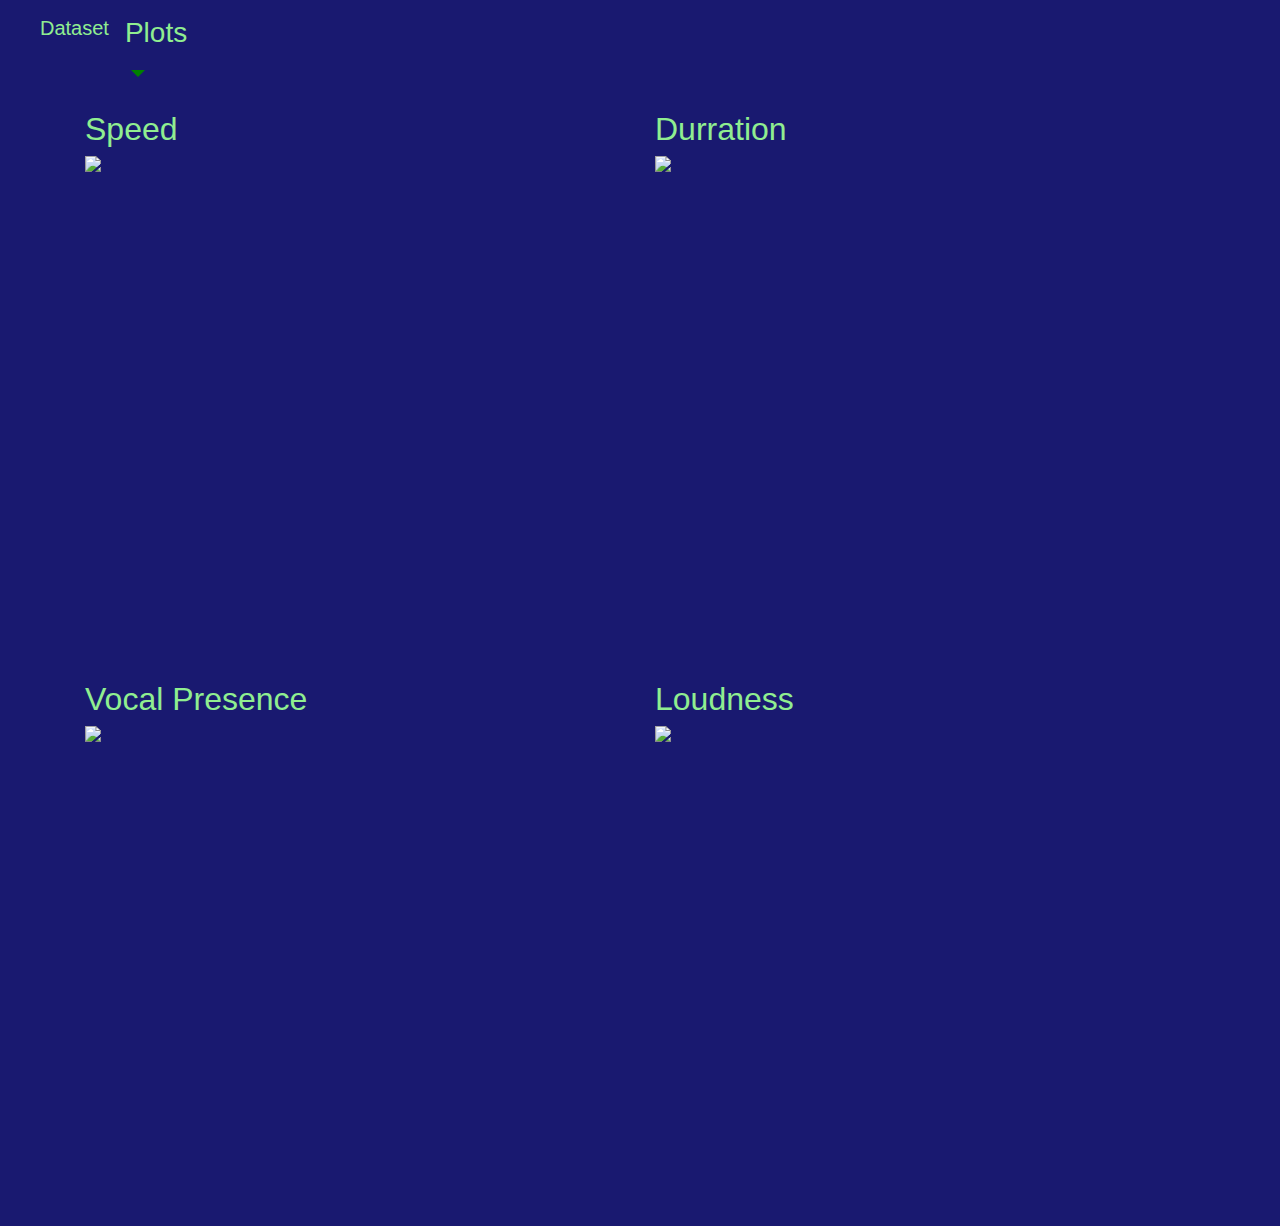
==== compare.html @ e44aa4c6 "formatting" ====
<!DOCTYPE html>
<html>
    <head>
        <meta charset="UTF-8">
        <title>Popular Songs Data Analysis</title>
        <link rel="stylesheet" href="https://stackpath.bootstrapcdn.com/bootstrap/4.3.1/css/bootstrap.min.css" integrity="sha384-ggOyR0iXCbMQv3Xipma34MD+dH/1fQ784/j6cY/iJTQUOhcWr7x9JvoRxT2MZw1T" crossorigin="anonymous">
        
        <script src="https://code.jquery.com/jquery-3.3.1.slim.min.js" integrity="sha384-q8i/X+965DzO0rT7abK41JStQIAqVgRVzpbzo5smXKp4YfRvH+8abtTE1Pi6jizo" crossorigin="anonymous"></script>
        <script src="https://cdnjs.cloudflare.com/ajax/libs/popper.js/1.14.7/umd/popper.min.js" integrity="sha384-UO2eT0CpHqdSJQ6hJty5KVphtPhzWj9WO1clHTMGa3JDZwrnQq4sF86dIHNDz0W1" crossorigin="anonymous"></script>
        <script src="https://stackpath.bootstrapcdn.com/bootstrap/4.3.1/js/bootstrap.min.js" integrity="sha384-JjSmVgyd0p3pXB1rRibZUAYoIIy6OrQ6VrjIEaFf/nJGzIxFDsf4x0xIM+B07jRM" crossorigin="anonymous"></script>
      
        <link rel="stylesheet" href="style.css">
      </head>
      <nav class="navbar navbar-expand-lg navbar-light bg-light navbar-custom" id = "header-bar">
            <a class="navbar-brand" href="#"></a>
            <button class="navbar-toggler" type="button" data-toggle="collapse" data-target="#navbarSupportedContent" aria-controls="navbarSupportedContent" aria-expanded="false" aria-label="Toggle navigation">
              <span class="navbar-toggler-icon"></span>
            </button>
        
            <div class="collapse navbar-collapse" id="navbarSupportedContent">
              <ul class="navbar-nav mr-auto">
                <li class="nav-item active">
                  <a class="nav-link" href="#"><h5>Dataset</h5> <span class="sr-only">(current)</span></a>
                </li>
                
                  
                </li>
                <li class="nav-item dropdown">
                  <a class="nav-link dropdown-toggle" href="#" id="navbarDropdown" role="button" data-toggle="dropdown" aria-haspopup="true" aria-expanded="false"> <h3>Plots</h3>
                  </a>
                  <div class="dropdown-menu" aria-labelledby="navbarDropdown">
                      <a class="dropdown-item" href="/Users/roayahelal/Desktop/COLUMBIA UNIVERSITY/WEEK 11/Homework/web-design/graph bpm.html">BPM (Speed)</a>
                      <a class="dropdown-item" href="/Users/roayahelal/Desktop/COLUMBIA UNIVERSITY/WEEK 11/Homework/web-design/graph db.html">dB (Loudness)</a>
                      <a class="dropdown-item" href="/Users/roayahelal/Desktop/COLUMBIA UNIVERSITY/WEEK 11/Homework/web-design/graph dur.html">Duration</a>
                      <a class="dropdown-item" href="/Users/roayahelal/Desktop/COLUMBIA UNIVERSITY/WEEK 11/Homework/web-design/graph spch.html">Vocals</a>
  
                    <div class="dropdown-divider"></div>
                    <a class="dropdown-item" href="#">Plots Comparsions</a>
                  </div>
                </li>
                <li class="nav-item">
                  <a class="nav-link disabled" href="#" tabindex="-1" aria-disabled="true"></a>
                </li>
              </ul>
              </form>
            </div>
          </nav> 
      <body>
          <div class="container">
              <div class="row">
                  <div class="col-xl-6">
                      <h2 class = 'comp-page-title'> Speed</h2>
                        <a  href = '/Users/roayahelal/Desktop/COLUMBIA UNIVERSITY/WEEK 11/Homework/web-design/graph bpm.html' target = "_blank"><img class = "compare-img" src='/Users/roayahelal/Desktop/COLUMBIA UNIVERSITY/WEEK 11/Homework/web-design/resources/bpm.png'> </a> 
                        </div>
                        <div class="col-xl-6">
                            <h2 class = 'comp-page-title'> Durration</h2>
                            <a  href = '/Users/roayahelal/Desktop/COLUMBIA UNIVERSITY/WEEK 11/Homework/web-design/graph dur.html' target = "_blank"><img class = "compare-img" src='/Users/roayahelal/Desktop/COLUMBIA UNIVERSITY/WEEK 11/Homework/web-design/resources/dur.png'> </a> 
                          </div></div>
                          <div class="row">
                          <div class="col-xl-6">
                          </br>
                              <h2 class = 'comp-page-title'> Vocal Presence</h2>
                                <a  href = '/Users/roayahelal/Desktop/COLUMBIA UNIVERSITY/WEEK 11/Homework/web-design/graph spch.html' target = "_blank"><img class = "compare-img"  src='/Users/roayahelal/Desktop/COLUMBIA UNIVERSITY/WEEK 11/Homework/web-design/resources/spch.png'> </a> 
                              </div><div class="col-xl-6">
                            </br>
                                  <h2 class = 'comp-page-title'> Loudness</h2>
                                <a  href = '/Users/roayahelal/Desktop/COLUMBIA UNIVERSITY/WEEK 11/Homework/web-design/graph db.html' target = "_blank"><img class = "compare-img"  src='/Users/roayahelal/Desktop/COLUMBIA UNIVERSITY/WEEK 11/Homework/web-design/resources/db.png'> </a> 
                              </div></div></div></div>
                </div>
                </body>
---- style.css ----
body {background-color:midnightblue}
h1 {text-align: center;}
h4 {text-align: justify;}
h5 {color:lightgreen;}
h3 {color:lightgreen !important;}
img {max-block-size: 229px;}
ul {border: midnightblue;}
li{color:lightgreen;}
tr{color: rgb(0, 0, 0);}
.jumbotron {color: rgb(0, 0, 0)}
#navbarDropdown {font-size: x-large; color: green; font-display:block ;}
.navbar-custom {background-color: midnightblue !important;}
.nav-link {color:lightgreen}
#navbarSupportedContent {color: lightgreen;}
.graph-page-img {width: 100%; max-block-size: 1000px;}
.spotify-img {width:100%;max-block-size:500px;}
#graph-paragraph {font-size: xx-large; color:lightgreen; font-display: block; margin-block: auto;}
.selected-graph {border: 5px solid black;}
.compare-img {flex-wrap: inherit; max-width: 100%; min-block-size: 500px;}
.vis-page-title {font-size: 30 ;color: lightgreen}
.comp-page-title {font-size: 10; text-align:justify; color: lightgreen; font-variant-position: bottom;}
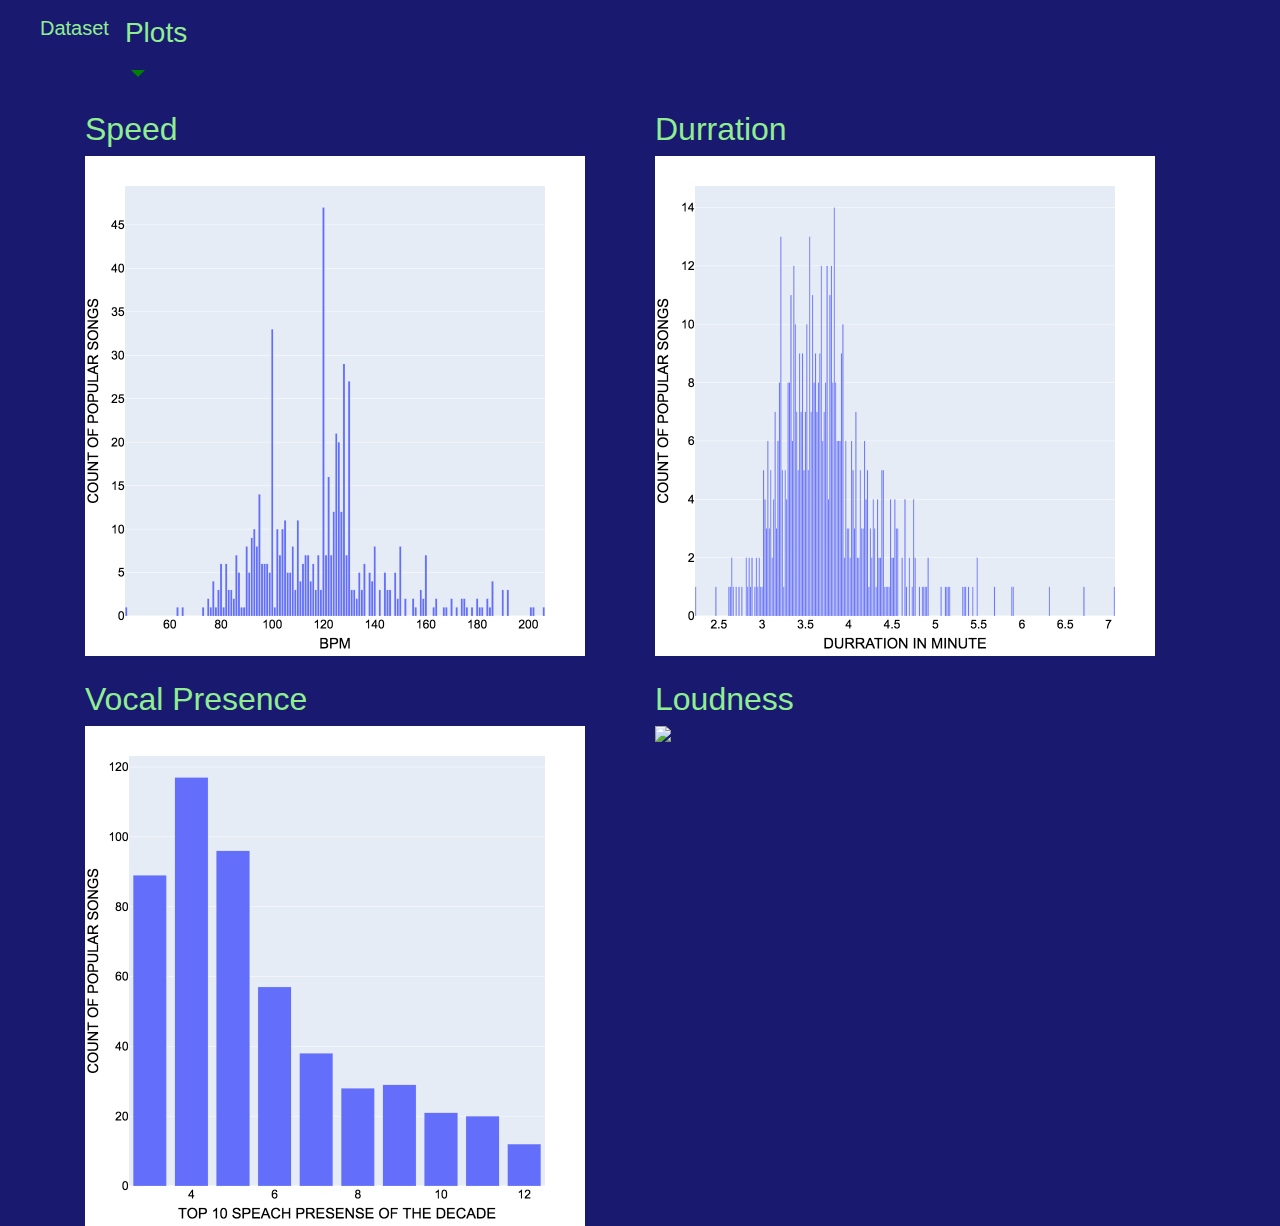
==== commit 0a57417e: "links updates" ====
--- a/compare.html
+++ b/compare.html
@@ -20,7 +20,7 @@
             <div class="collapse navbar-collapse" id="navbarSupportedContent">
               <ul class="navbar-nav mr-auto">
                 <li class="nav-item active">
-                  <a class="nav-link" href="#"><h5>Dataset</h5> <span class="sr-only">(current)</span></a>
+                  <a class="nav-link" href="data.html"><h5>Dataset</h5> <span class="sr-only">(current)</span></a>
                 </li>
                 
                   
@@ -29,10 +29,10 @@
                   <a class="nav-link dropdown-toggle" href="#" id="navbarDropdown" role="button" data-toggle="dropdown" aria-haspopup="true" aria-expanded="false"> <h3>Plots</h3>
                   </a>
                   <div class="dropdown-menu" aria-labelledby="navbarDropdown">
-                      <a class="dropdown-item" href="/Users/roayahelal/Desktop/COLUMBIA UNIVERSITY/WEEK 11/Homework/web-design/graph bpm.html">BPM (Speed)</a>
-                      <a class="dropdown-item" href="/Users/roayahelal/Desktop/COLUMBIA UNIVERSITY/WEEK 11/Homework/web-design/graph db.html">dB (Loudness)</a>
-                      <a class="dropdown-item" href="/Users/roayahelal/Desktop/COLUMBIA UNIVERSITY/WEEK 11/Homework/web-design/graph dur.html">Duration</a>
-                      <a class="dropdown-item" href="/Users/roayahelal/Desktop/COLUMBIA UNIVERSITY/WEEK 11/Homework/web-design/graph spch.html">Vocals</a>
+                      <a class="dropdown-item" href="graph bpm.html">BPM (Speed)</a>
+                      <a class="dropdown-item" href="graph db.html">dB (Loudness)</a>
+                      <a class="dropdown-item" href="graph dur.html">Duration</a>
+                      <a class="dropdown-item" href="graph spch.html">Vocals</a>
   
                     <div class="dropdown-divider"></div>
                     <a class="dropdown-item" href="#">Plots Comparsions</a>
@@ -50,21 +50,21 @@
               <div class="row">
                   <div class="col-xl-6">
                       <h2 class = 'comp-page-title'> Speed</h2>
-                        <a  href = '/Users/roayahelal/Desktop/COLUMBIA UNIVERSITY/WEEK 11/Homework/web-design/graph bpm.html' target = "_blank"><img class = "compare-img" src='/Users/roayahelal/Desktop/COLUMBIA UNIVERSITY/WEEK 11/Homework/web-design/resources/bpm.png'> </a> 
+                        <a  href = 'graph bpm.html' ><img class = "compare-img" src='resources/bpm.png'> </a> 
                         </div>
                         <div class="col-xl-6">
                             <h2 class = 'comp-page-title'> Durration</h2>
-                            <a  href = '/Users/roayahelal/Desktop/COLUMBIA UNIVERSITY/WEEK 11/Homework/web-design/graph dur.html' target = "_blank"><img class = "compare-img" src='/Users/roayahelal/Desktop/COLUMBIA UNIVERSITY/WEEK 11/Homework/web-design/resources/dur.png'> </a> 
+                            <a  href = 'graph dur.html' ><img class = "compare-img" src='resources/dur.png'> </a> 
                           </div></div>
                           <div class="row">
                           <div class="col-xl-6">
                           </br>
                               <h2 class = 'comp-page-title'> Vocal Presence</h2>
-                                <a  href = '/Users/roayahelal/Desktop/COLUMBIA UNIVERSITY/WEEK 11/Homework/web-design/graph spch.html' target = "_blank"><img class = "compare-img"  src='/Users/roayahelal/Desktop/COLUMBIA UNIVERSITY/WEEK 11/Homework/web-design/resources/spch.png'> </a> 
+                                <a  href = 'graph spch.html' ><img class = "compare-img"  src='resources/spch.png'> </a> 
                               </div><div class="col-xl-6">
                             </br>
                                   <h2 class = 'comp-page-title'> Loudness</h2>
-                                <a  href = '/Users/roayahelal/Desktop/COLUMBIA UNIVERSITY/WEEK 11/Homework/web-design/graph db.html' target = "_blank"><img class = "compare-img"  src='/Users/roayahelal/Desktop/COLUMBIA UNIVERSITY/WEEK 11/Homework/web-design/resources/db.png'> </a> 
+                                <a  href = 'graph db.html' ><img class = "compare-img"  src='resources/db.png'> </a> 
                               </div></div></div></div>
                 </div>
                 </body>
